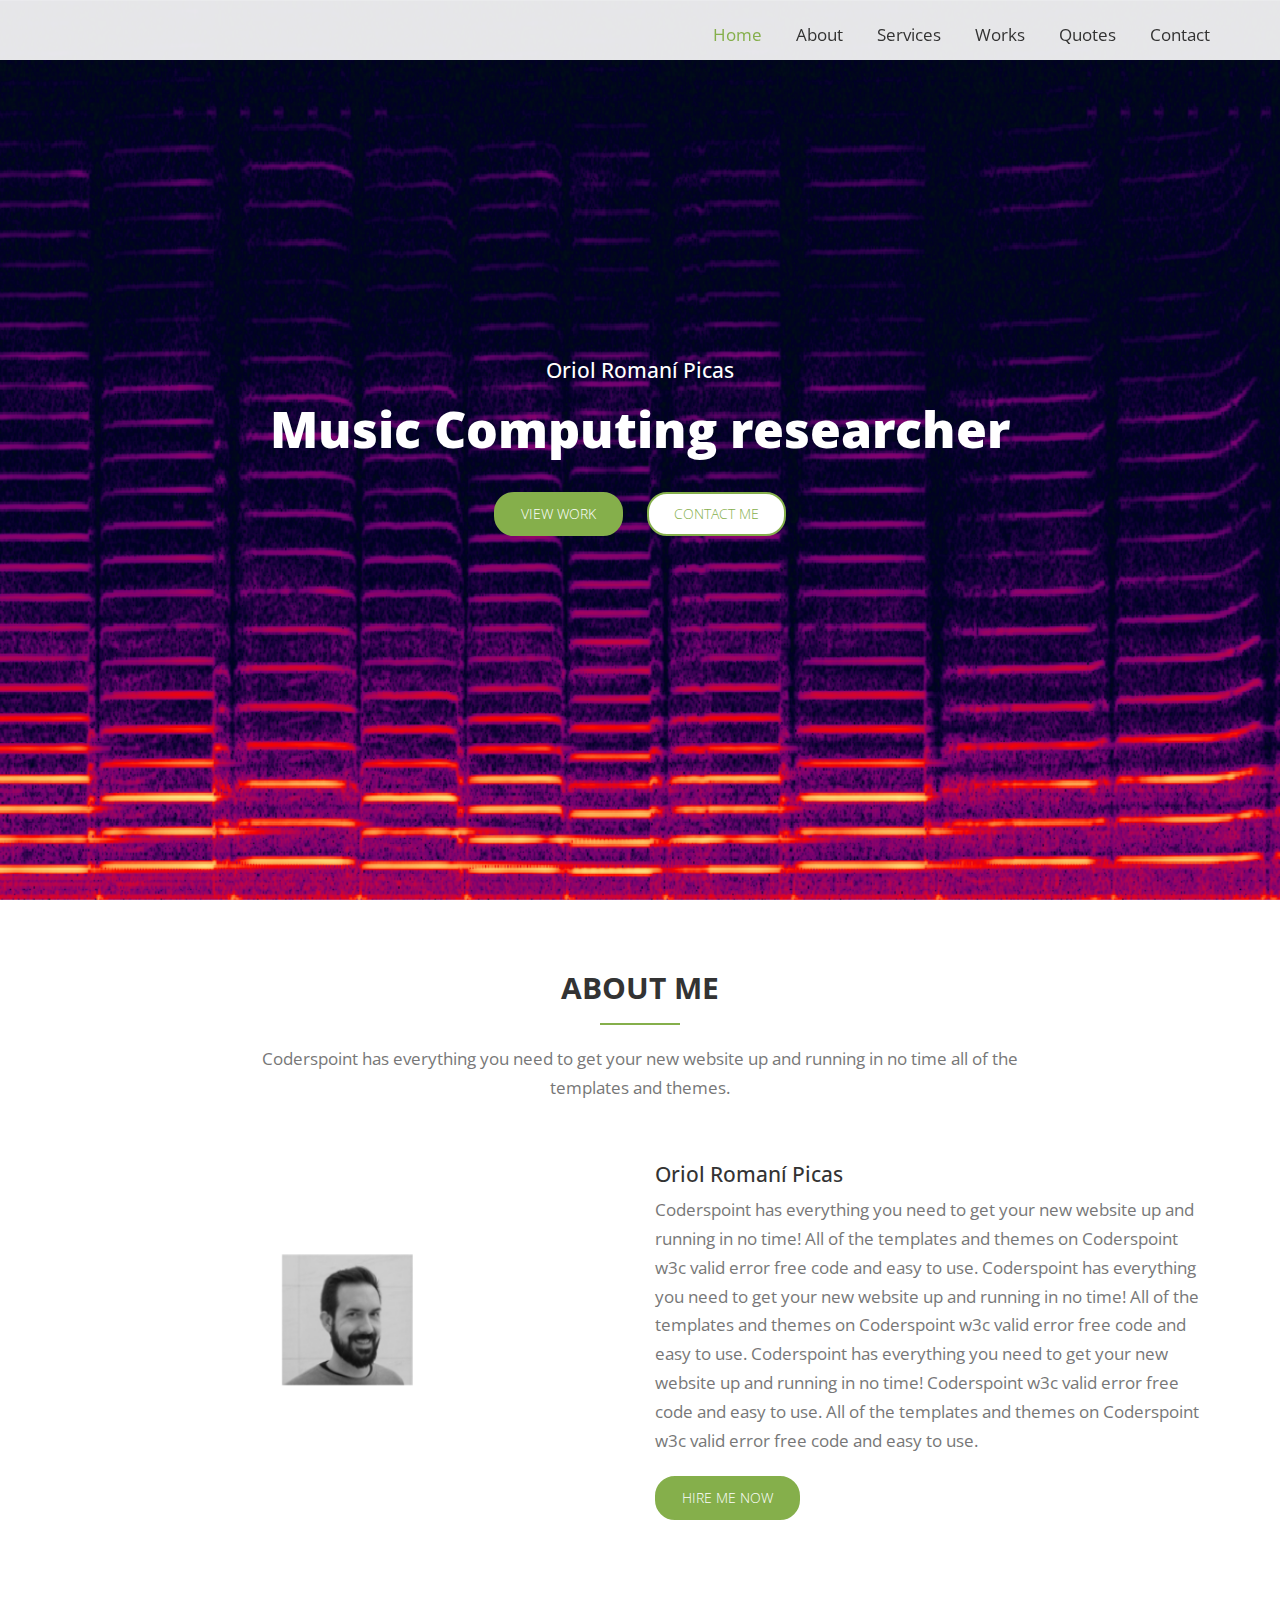
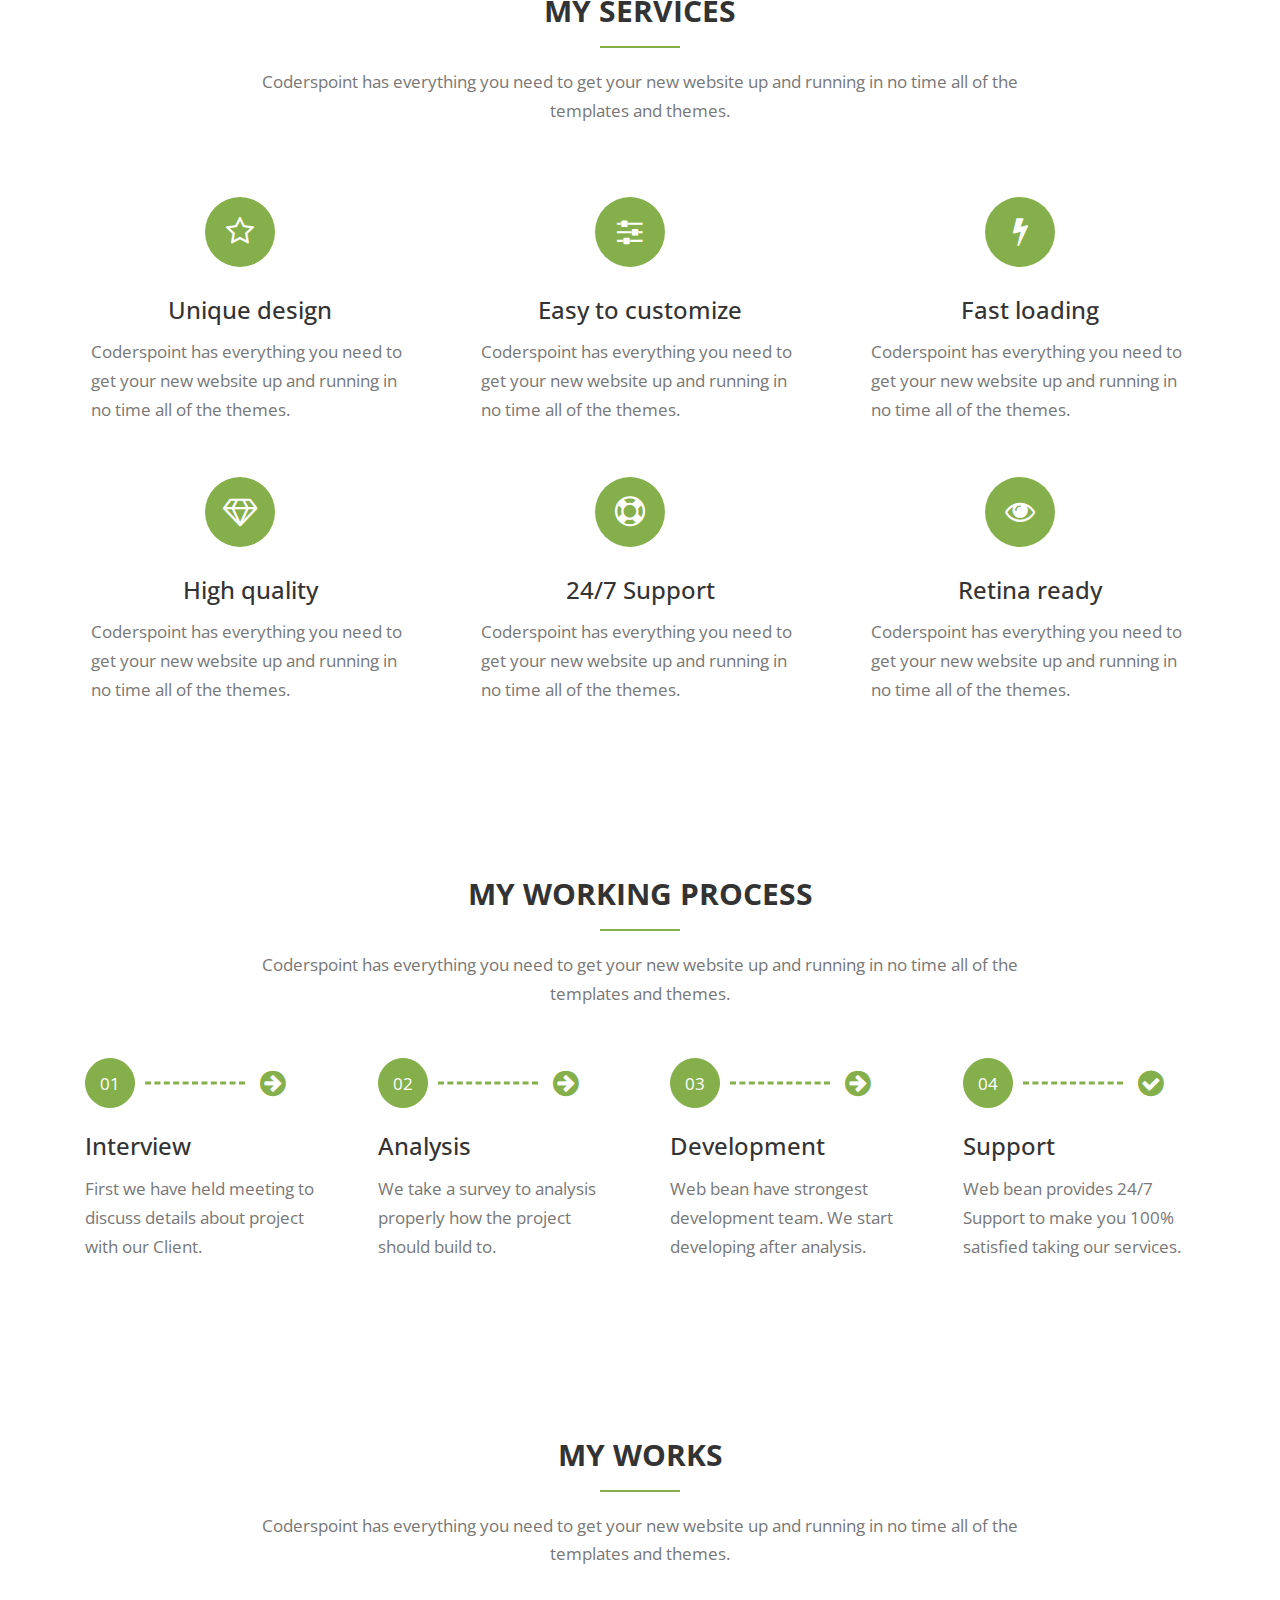
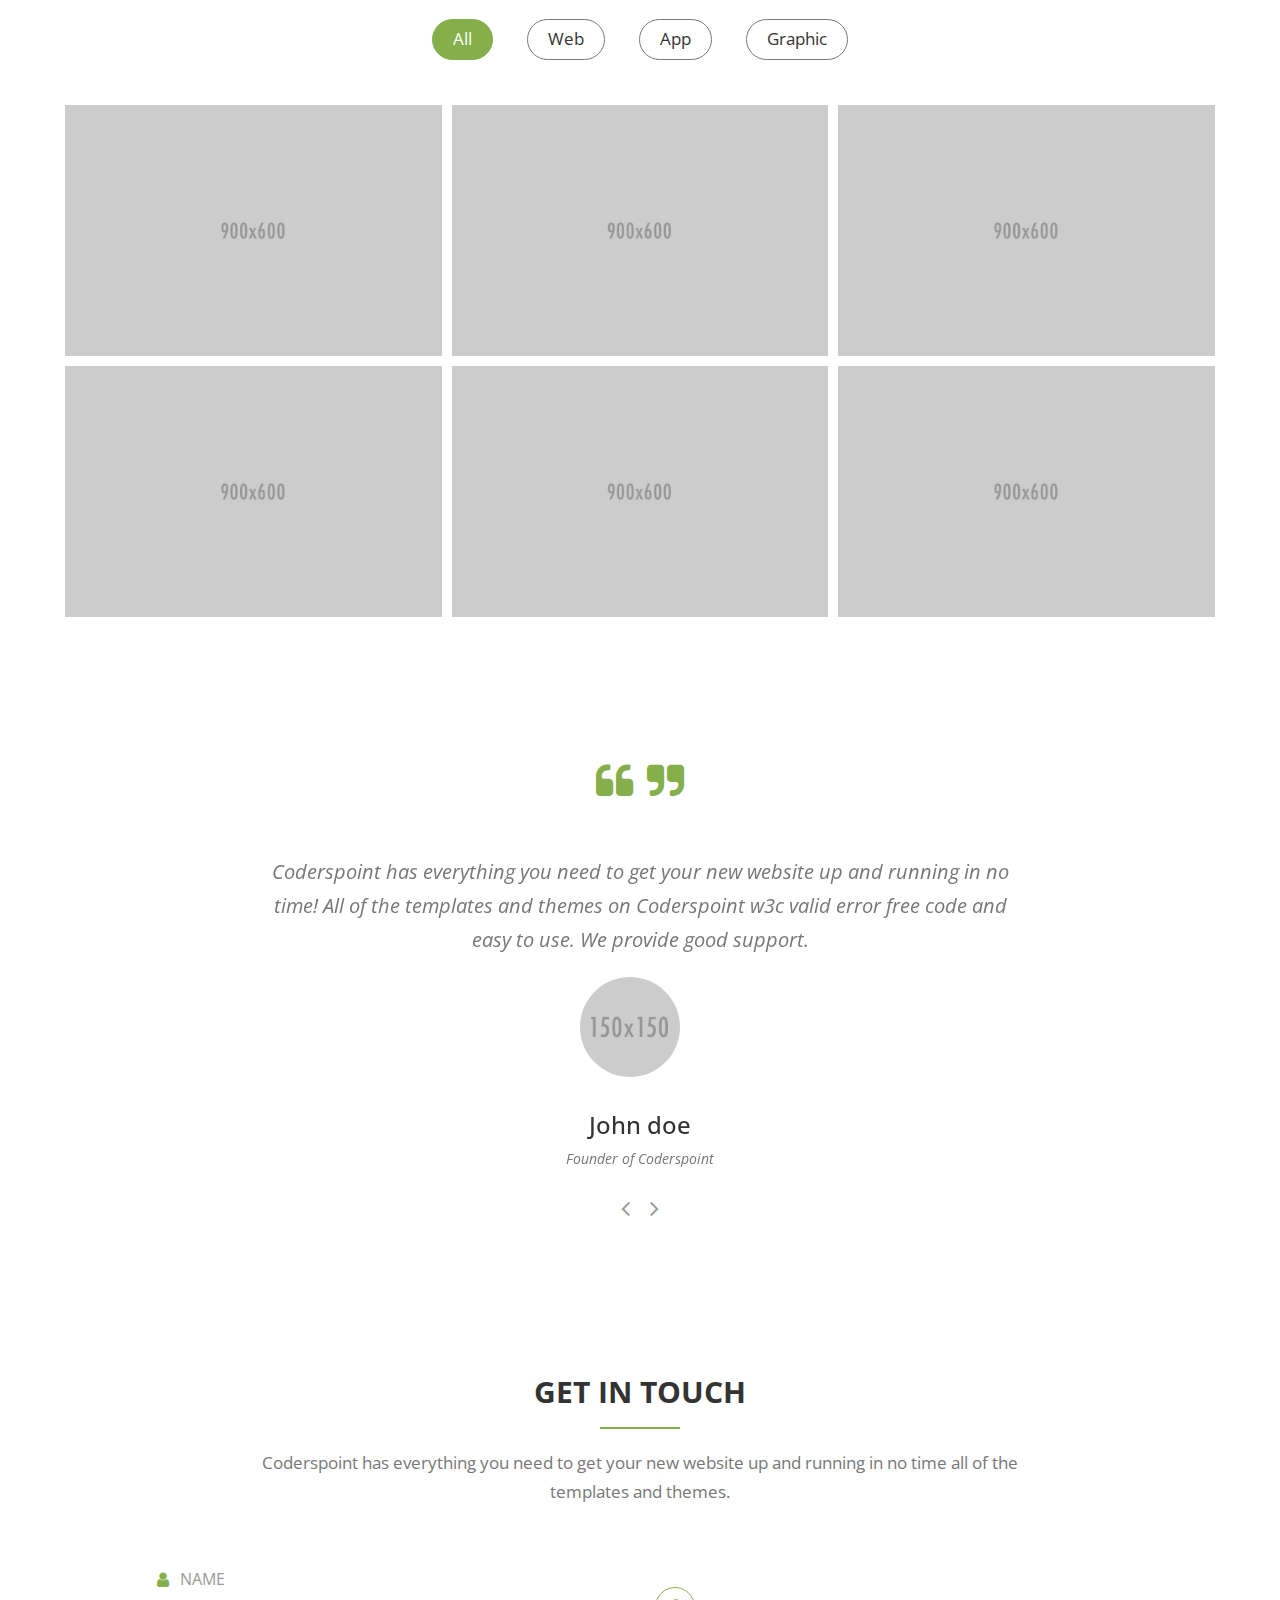
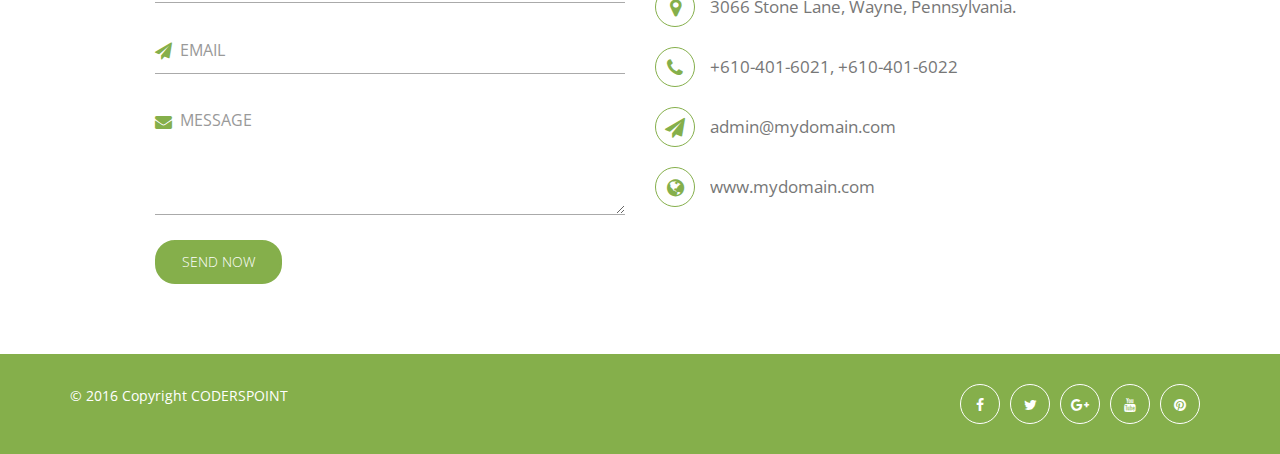
==== themeforest-19407506-hamar-one-page-corporate-html-template/hamar/index.html @ a47f21b0 "Add new theme" ====
<!DOCTYPE html>
<html lang="en">
<head>

    <!-- meta -->
    <meta charset="utf-8">
    <meta http-equiv="X-UA-Compatible" content="IE=edge">
    <meta name="viewport" content="width=device-width, initial-scale=1">

    <!-- Site title -->
    <title>Oriol Romaní </title>

    <!-- Fonts -->
    <link href="https://fonts.googleapis.com/css?family=Open+Sans:300,400,600,700,900" rel="stylesheet">

    <!-- Bootstrap css -->
    <link href="assets/css/bootstrap.min.css" rel="stylesheet">

    <!--Font Awesome css -->
    <link href="assets/css/font-awesome.min.css" rel="stylesheet">

    <!-- Normalizer css -->
    <link href="assets/css/normalize.css" rel="stylesheet">

    <!-- Owl Carousel css -->
    <link href="assets/css/owl.carousel.min.css" rel="stylesheet">
    <link href="assets/css/owl.theme.min.css" rel="stylesheet">

    <!-- Magnific popup css -->
    <link href="assets/css/magnific-popup.css" rel="stylesheet">

    <!-- Site css -->
    <link href="assets/css/style.css" rel="stylesheet">

    <!-- Responsive css -->
    <link href="assets/css/responsive.css" rel="stylesheet">

    <!-- HTML5 shim and Respond.js for IE8 support of HTML5 elements and media queries -->
    <!-- WARNING: Respond.js doesn't work if you view the page via file:// -->
    <!--[if lt IE 9]>
      <script src="https://oss.maxcdn.com/html5shiv/3.7.2/html5shiv.min.js"></script>
      <script src="https://oss.maxcdn.com/respond/1.4.2/respond.min.js"></script>
    <![endif]-->

</head>

<body>

    <!-- Preloader starts-->
    <div id="preloader"></div>
    <!-- Preloader ends -->





    <!-- Navigation area starts -->
    <div class="menu-area navbar-fixed-top">
        <div class="container">
            <div class="row">

                <!-- Navigation starts -->
                <div class="col-md-12">
                    <div class="mainmenu">
                        <div class="navbar navbar-nobg">
                            <div class="navbar-header">
                                <a class="navbar-brand" href="index.html"></a>
                                <button type="button" class="navbar-toggle" data-toggle="collapse" data-target=".navbar-collapse">
                                    <span class="sr-only">Toggle navigation</span>
                                    <span class="icon-bar"></span>
                                    <span class="icon-bar"></span>
                                    <span class="icon-bar"></span>
                                </button>
                            </div>

                            <div class="navbar-collapse collapse">
                                <nav>
                                    <ul class="nav navbar-nav navbar-right">
                                        <li class="active"><a class="smooth_scroll" href="#home">Home</a></li>
                                        <li><a class="smooth_scroll" href="#about">About</a></li>
                                        <li><a class="smooth_scroll" href="#service">Services</a></li>
                                        <li><a class="smooth_scroll" href="#work">Works</a></li>
                                        <li><a class="smooth_scroll" href="#testimonial">Quotes</a></li>
                                        <li><a class="smooth_scroll" href="#contact">Contact</a></li>
                                    </ul>
                                </nav>
                            </div>
                        </div>
                    </div>
                </div>
                <!-- Navigation ends -->

            </div>
        </div>
    </div>
    <!-- Navigation area ends -->


    <!-- Header area starts -->
    <header id="home" class="header-area">
        <div class="table">
            <div class="table-cell">
                    <!-- Caption starts -->
                    <div class="col-md-8 col-md-offset-2 caption">
                        <h4>Oriol Romaní Picas</h4>
                        <h1>Music Computing researcher </h1>
                        <a class="btn dark smooth_scroll" href="#work">View work</a>
                        <a class="btn smooth_scroll" href="#contact">Contact Me</a>
                    </div>
                    <!-- Caption ends -->

            </div><!-- .table-cell -->
        </div><!-- .table -->
    </header>
    <!-- Header area ends -->


    <!-- About area starts -->
    <section id="about" class="about-area section">
        <div class="container">

            <div class="row">
                <div class="col-md-12 text-center">
                    <div class="section-title">
                        <h2>ABOUT ME</h2>
                        <p>Coderspoint has everything you need to get your new website up and running in no time all of the templates and themes.</p>
                    </div>
                </div>
            </div>

            <div class="row">

                <!-- About Image -->
                <div class="col-md-6">
                    <div class="me-image">
                        <img src="assets/img/about/avatar.png" alt="">
                    </div>
                </div>

                <!-- About Text -->
                <div class="col-md-6">
                    <div class="about-text">
                        <h4>Oriol Romaní Picas</h4>
                        <p>Coderspoint has everything you need to get your new website up and running in no time! All of the templates and themes on Coderspoint w3c valid error free code and easy to use. Coderspoint has everything you need to get your new website up and running in no time! All of the templates and themes on Coderspoint w3c valid error free code and easy to use. Coderspoint has everything you need to get your new website up and running in no time! Coderspoint w3c valid error free code and easy to use. All of the templates and themes on Coderspoint w3c valid error free code and easy to use.</p>

                        <a class="btn dark smooth_scroll" href="#contact">Hire Me Now</a>

                    </div>
                </div>
            </div>

        </div>
    </section>
    <!-- About area ends -->


    <!-- Service area starts -->
    <section id="service" class="service-area section">
        <div class="container">
            <div class="row">
                <div class="col-md-12 text-center">
                    <div class="section-title">
                        <h2>MY SERVICES</h2>
                        <p>Coderspoint has everything you need to get your new website up and running in no time all of the templates and themes.</p>
                    </div>
                </div>
            </div>

            <div class="row">

                <!-- Service Item -->
                <div class="col-md-4 col-sm-6">
                    <div class="single-service">
                        <i class="fa fa-star-o"></i>
                        <h3>Unique design</h3>
                        <p>Coderspoint has everything you need to get your new website up and running in no time all of the themes.</p>
                    </div>
                </div>
                <!-- /Service Item -->

                <!-- Service Item -->
                <div class="col-md-4 col-sm-6">
                    <div class="single-service">
                        <i class="fa fa-sliders"></i>
                        <h3>Easy to customize</h3>
                        <p>Coderspoint has everything you need to get your new website up and running in no time all of the themes.</p>
                    </div>
                </div>
                <!-- /Service Item -->

                <!-- Service Item -->
                <div class="col-md-4 col-sm-6">
                    <div class="single-service">
                        <i class="fa fa-bolt"></i>
                        <h3>Fast loading</h3>
                        <p>Coderspoint has everything you need to get your new website up and running in no time all of the themes.</p>
                    </div>
                </div>
                <!-- /Service Item -->

                <!-- Service Item -->
                <div class="col-md-4 col-sm-6">
                    <div class="single-service">
                        <i class="fa fa-diamond"></i>
                        <h3>High quality</h3>
                        <p>Coderspoint has everything you need to get your new website up and running in no time all of the themes.</p>
                    </div>
                </div>
                <!-- /Service Item -->

                <!-- Service Item -->
                <div class="col-md-4 col-sm-6">
                    <div class="single-service">
                        <i class="fa fa-support"></i>
                        <h3>24/7 Support</h3>
                        <p>Coderspoint has everything you need to get your new website up and running in no time all of the themes.</p>
                    </div>
                </div>
                <!-- /Service Item -->

                <!-- Service Item -->
                <div class="col-md-4 col-sm-6">
                    <div class="single-service">
                        <i class="fa fa-eye"></i>
                        <h3>Retina ready</h3>
                        <p>Coderspoint has everything you need to get your new website up and running in no time all of the themes.</p>
                    </div>
                </div>
                <!-- /Service Item -->

            </div>

        </div>
    </section>
    <!-- Service area ends -->


    <!-- Process area starts -->
    <div id="process" class="process-area img-bg section">
        <div class="container">
            <div class="row">
                <div class="col-md-12 text-center">
                    <div class="section-title">
                        <h2>My Working Process</h2>
                        <p>Coderspoint has everything you need to get your new website up and running in no time all of the templates and themes.</p>
                    </div>
                </div>
            </div>

            <div class="row">
                
                <div class="col-md-3 col-sm-6 process-box">
                    <div class="number">01</div>
                    <h3>Interview</h3>
                    <p>First we have held meeting to discuss details about project with our Client.</p>
                </div>
                
                <div class="col-md-3 col-sm-6 process-box">
                    <div class="number">02</div>
                    <h3>Analysis</h3>
                    <p>We take a survey to analysis properly how the project should build to.</p>
                </div>
                
                <div class="col-md-3 col-sm-6 process-box">
                    <div class="number">03</div>
                    <h3>Development</h3>
                    <p>Web bean have strongest development team. We start developing after analysis.</p>
                </div>
                
                <div class="col-md-3 col-sm-6 process-box last">
                    <div class="number">04</div>
                    <h3>Support</h3>
                    <p>Web bean provides 24/7 Support to make you 100% satisfied taking our services.</p>
                </div>

            </div>

        </div>
    </div>
    <!-- Process area ends -->


    <!-- Work area starts -->
    <section id="work" class="works section">
        <div class="container">

            <div class="row">
                <div class="col-md-12 text-center">
                    <div class="section-title">
                        <h2>MY WORKS</h2>
                        <p>Coderspoint has everything you need to get your new website up and running in no time all of the templates and themes.</p>
                    </div>
                </div>
            </div>

            <div class="row">

                <!-- Works filter -->
                <ul class="work filters">
                    <li class="filter" data-filter="all">All</li>
                    <li class="filter" data-filter=".web">Web</li>
                    <li class="filter" data-filter=".app">App</li>
                    <li class="filter" data-filter=".graphic">Graphic</li>
                </ul>
                <!-- / Works filter -->
            </div>

            <div class="portfolio">
                <div class="row work-items">

                    <!-- work item -->
                    <div class="col-md-4 col-sm-6 mix web">
                        <div class="item">
                            <a href="assets/img/works/1.png" class="work-popup">
                                <img src="assets/img/works/1.png" alt="">
                                <div class="overlay">
                                    <i class="fa fa-arrows-alt" aria-hidden="true"></i>
                                </div>
                            </a>
                        </div>
                    </div>

                    <!-- work item -->
                    <div class="col-md-4 col-sm-6 mix web graphic">
                        <div class="item">
                            <a href="assets/img/works/2.png" class="work-popup">
                                <img src="assets/img/works/2.png" alt="">
                                <div class="overlay">
                                    <i class="fa fa-arrows-alt" aria-hidden="true"></i>
                                </div>
                            </a>
                        </div>
                    </div>

                    <!-- work item -->
                    <div class="col-md-4 col-sm-6 mix typography web">
                        <div class="item">
                            <a href="assets/img/works/3.png" class="work-popup">
                                <img src="assets/img/works/3.png" alt="">
                                <div class="overlay">
                                    <i class="fa fa-arrows-alt" aria-hidden="true"></i>
                                </div>
                            </a>
                        </div>
                    </div>

                    <!-- work item -->
                    <div class="col-md-4 col-sm-6 mix web">
                        <div class="item">
                            <a href="assets/img/works/4.png" class="work-popup">
                                <img src="assets/img/works/4.png" alt="">
                                <div class="overlay">
                                    <i class="fa fa-arrows-alt" aria-hidden="true"></i>
                                </div>
                            </a>
                        </div>
                    </div>

                    <!-- work item -->
                    <div class="col-md-4 col-sm-6 mix app graphic">
                        <div class="item">
                            <a href="assets/img/works/5.png" class="work-popup">
                                <img src="assets/img/works/5.png" alt="">
                                <div class="overlay">
                                    <i class="fa fa-arrows-alt" aria-hidden="true"></i>
                                </div>
                            </a>
                        </div>
                    </div>

                    <!-- work item -->
                    <div class="col-md-4 col-sm-6 mix app">
                        <div class="item">
                            <a href="assets/img/works/6.png" class="work-popup">
                                <img src="assets/img/works/6.png" alt="">
                                <div class="overlay">
                                    <i class="fa fa-arrows-alt" aria-hidden="true"></i>
                                </div>
                            </a>
                        </div>
                    </div>
                    
                </div>
            </div>

        </div>
    </section>
    <!-- Work area ends -->


    <!-- Testimonial area starts -->
    <section id="testimonial" class="testimonial-area img-bg section">
        <div class="container">

            <div class="row">
                <div class="col-md-12 text-center">
                    <div class="section-title">
                        <i class="fa fa-quote-left"></i> 
                        <i class="fa fa-quote-right"></i>
                    </div>
                </div>
            </div>

            <div class="row">
                <div class="testimonial-list">

                    <!-- Testimonial item -->
                    <div class="single-testimonial text-center">
                        <p class="text-left">Coderspoint has everything you need to get your new website up and running in no time! All of the templates and themes on Coderspoint w3c valid error free code and easy to use. We provide good support.</p>
                        <img src="assets/img/testimonial/1.jpg" alt="">
                        <div class="clearfix"></div>
                        <h3>John doe</h3>
                        <p class="desg">Founder of Coderspoint</p>
                    </div>
                    
                    <!-- Testimonial item -->
                    <div class="single-testimonial text-center">
                        <p class="text-left">Coderspoint has everything you need to get your new website up and running in no time! All of the templates and themes on Coderspoint w3c valid error free code and easy to use.</p>
                        <img src="assets/img/testimonial/1.jpg" alt="">
                        <div class="clearfix"></div>
                        <h3>John doe</h3>
                        <p class="desg">Founder of Coderspoint</p>
                    </div>
                    
                    <!-- Testimonial item -->
                    <div class="single-testimonial text-center">
                        <p class="text-left">Coderspoint has everything you need to get your new website up and running in no time! All of the templates and themes on Coderspoint w3c valid error free code and easy to use. We provide good support.</p>
                        <img src="assets/img/testimonial/1.jpg" alt="">
                        <div class="clearfix"></div>
                        <h3>John doe</h3>
                        <p class="desg">Founder of Coderspoint</p>
                    </div>

                </div>
            </div>

        </div>
    </section>
    <!-- Testimonial area ends -->


    <!-- Contact area starts -->
    <section id="contact" class="contact-area section">
        <div class="container">

            <div class="row">
                <div class="col-md-12 text-center">
                    <div class="section-title">
                        <h2>GET IN TOUCH</h2>
                        <p>Coderspoint has everything you need to get your new website up and running in no time all of the templates and themes.</p>
                    </div>
                </div>
            </div>

            <div class="row contact-row">
                <div class="col-md-6">

                    <!-- Contact form starts -->
                    <div class="contact-form">

                        <!-- Submition status -->
                        <div id="form-messages"></div>

                        <form id="ajax-contact" action="assets/mailer.php" method="post">

                            <div class="form-group in_name">
                                <input type="text" name="name" class="form-control" id="name" placeholder="NAME" required="required">
                            </div>
                            <div class="form-group in_email">
                                <input type="email" name="email" class="form-control" id="email" placeholder="EMAIL" required="required">
                            </div>
                            <div class="form-group in_message"> 
                                <textarea rows="5" name="message" class="form-control" id="message" placeholder="MESSAGE" required="required"></textarea>
                            </div>

                            <div class="actions">
                                <input type="submit" value="Send Now" name="submit" id="submitButton" class="btn dark" title="Submit Your Message!">
                            </div>
                        </form>
                    </div>
                    <!-- Contact form ends-->
                </div>

                <div class="col-md-6">
                    <ul class="contact-info">
                        <li>
                            <i class="fa fa-map-marker"></i>
                            <p>3066 Stone Lane, Wayne, Pennsylvania.</p>
                        </li>
                        <li>
                            <i class="fa fa-phone"></i>
                            <p>+610-401-6021, +610-401-6022</p>
                        </li>
                        <li>
                            <i class="fa fa-send"></i>
                            <p>admin@mydomain.com</p>
                        </li>
                        <li>
                            <i class="fa fa-globe"></i>
                            <p>www.mydomain.com</p>
                        </li>
                    </ul>
                </div>
            </div>

        </div>
    </section>
    <!-- Contact area ends -->


    <!-- Footer area starts -->
    <footer class="footer-area">
        <div class="container">
            <div class="row">
                <div class="col-md-6 col-sm-6">
                    <p>&copy; 2016 Copyright CODERSPOINT</p>
                </div>
                <div class="col-md-6 col-sm-6">
                    <ul class="social-links">
                        <li><a href=""><i class="fa fa-facebook"></i></a></li>
                        <li><a href=""><i class="fa fa-twitter"></i></a></li>
                        <li><a href=""><i class="fa fa-google-plus"></i></a></li>
                        <li><a href=""><i class="fa fa-youtube"></i></a></li>
                        <li><a href=""><i class="fa fa-pinterest"></i></a></li>
                    </ul>
                </div>                
            </div>
        </div>
    </footer>
    <!-- Footer area ends -->


    <!-- Latest jQuery -->
    <script src="assets/js/jquery.min.js"></script>

    <!-- Bootstrap js-->
    <script src="assets/js/bootstrap.min.js"></script>

    <!-- Owl Carousel js -->
    <script src="assets/js/owl.carousel.min.js"></script>

    <!-- Mixitup js -->
    <script src="assets/js/jquery.mixitup.js"></script>

    <!-- Magnific popup js -->
    <script src="assets/js/jquery.magnific-popup.min.js"></script>

    <!-- Main js-->
    <script src="assets/js/main_script.js"></script>
</body>

</html>
---- themeforest-19407506-hamar-one-page-corporate-html-template/hamar/assets/css/style.css ----
/* ----------------------------------------------------------------------------------------
* Author        : Aman
* Template Name : Hamar | Personal Portfolio Template
* File          : Hamar main css files
* Version       : 1.0
* ---------------------------------------------------------------------------------------- */




    
/* INDEX
----------------------------------------------------------------------------------------

01. General css

02. Navigation area css

03. Header area css

04. About area css

05. Service area css

06. Portfolio/work area css

07. Testimonial area css

08. Contact area css

09. Footer area css

-------------------------------------------------------------------------------------- */




/* ----------------------------------------------------------------------------------------
*                                       01. General css
* -------------------------------------------------------------------------------------- */

html,
body {
    height: 100%
}

body {
    color: #777;
    width: 100%;
    height: 100%;
    font-size: 17px;
    line-height: 1.7;
    font-weight: 400;
    font-family: 'Open Sans', sans-serif;
}

h1,
h2,
h3,
h4,
h5,
h6 {
    font-family: 'Open Sans', sans-serif;
    color: #333;
}

h3 {
    margin-bottom: 15px;
}

h4 {
    font-size: 21px;
}

p {
}

i.fa {
    color: #85af4b;
}

a {
    text-decoration: none;
    transition: all 0.3s;
    -webkit-transition: all 0.3s;
}

a:hover {
    color: #fff;
    text-decoration: none;
}

a:focus {
    outline: none;
    text-decoration: none;
}

ul,
li {
    margin: 0;
    padding: 0;
}

fieldset {
    border: 0 none;
    margin: 0 auto;
    padding: 0;
}

.btn.active.focus,
.btn.active:focus,
.btn.focus,
.btn.focus:active,
.btn:active:focus,
.btn:focus {
    outline: none;
}

.btn, input[type='submit'] {
    display: inline-block;
    background: transparent;
    padding: 10px 25px;
    border: 2px solid #85af4b;
    color: #85af4b;
    background-color: #fff;
    text-transform: uppercase;
    font-weight: 300;
    border-radius: 20px;
    transition: 0.3s;
    -moz-transition: 0.3s;
    -webkit-transition: 0.3s;
    font-family: 'Open Sans', sans-serif;

}

.btn:hover, input[type='submit']:hover {
    background-color: #85af4b;
    color: #fff;
}

.btn.dark {
    background-color: #85af4b;
    color: #fff;
}

.btn.dark:hover {
    color: #85af4b;
    background-color: #fff;
}

.section {
    padding: 70px 0px;
}

.paper-shadow-bottom {
    box-shadow: 0px 1px 0px 0px rgba(0,0,0,0.25),
                0px 3px 0px 0px #fff,
                0px 4px 0px 0px rgba(0,0,0,0.15),
                0px 6px 0px 0px #fff,
                0px 7px 0px 0px rgba(0,0,0,0.10),
                0px 9px 0px 0px #fff,
                0px 10px 0px 0px rgba(0,0,0,0.05);
}

.section-title {
    margin: auto;
    max-width: 800px;
    margin-bottom: 50px;
}

.section-title h2 {
    font-size: 30px;
    font-weight: 700;
    margin-bottom: 20px;
    line-height: 35px;
    position: relative;
    margin-top: 0;
    padding-bottom: 20px;
    text-transform: uppercase;
}

.section-title h2:before {
    content: '';
    position: absolute;
    width: 80px;
    height: 2px;
    margin-left: -40px;
    left: 50%;
    bottom: 0px;
    background-color: #85af4b;
}

.section-title p {
    margin-top: 20px;
}

h3.subtitle {
    margin-bottom: 30px;
}


/* preloader css */

#preloader {
    position: fixed;
    left: 0;
    top: 0;
    z-index: 99999;
    width: 100%;
    height: 100%;
    overflow: visible;
    background-image: url(../img/preloader.gif);
    background-position: center center;
    background-repeat: no-repeat;
    background-color: #fff;
}

.table {
    display: table;
    width: 100%;
    height: 100%;
}
.table-cell {
    display: table-cell;
    text-align: center;
    vertical-align: middle;
}

.color-bg {
    background: #85af4b;
    /*color: #fff;*/
}

.color-bg .section-title h2, 
.color-bg .section-title p,
.img-bg .section-title p {
    /*color: #fff;*/
}

.color-bg .section-title h2:before {
    background-color: #fff;
}

img {
    width: 100%;
}




/* ----------------------------------------------------------------------------------------
*                               02. Navigation area css
* --------------------------------------------------------------------------------------- */
.menu-area  {    
    background: rgba(255, 255, 255, 0.9); 
}
.sticky-menu {
    box-shadow: 1px 0 1px 0 #aaa;
    transition: all 0.3s ease-out;
    -webkit-transition: all 0.3s ease-out;
}

.mainmenu {   
    margin-top: 10px;    
    transition: all 0.3s ease-out;
    -webkit-transition: all 0.3s ease-out;
}

.sticky-menu .mainmenu {    
    margin-top: 0px;
}

.navbar {
    margin-bottom: 0;
    border: 0px;
}

.navbar-brand {
    display: block;
    color: #333;
    text-transform: uppercase;
    font-weight: 900;
}
.navbar-brand:hover {
    color: #333;
}
.navbar-nav  li {
    float: none;
    display: inline-block;
}

.navbar-nav li a {
    color: #333;
    font-weight: 400;
}

.nav > li > a:hover,
.nav > li > a:active,
.nav > li > a:focus {
    background: none;
    color: #111;
}

.mainmenu .navbar-nav li.active a {
    color: #85af4b;
}





/* ----------------------------------------------------------------------------------------
*                               03. Header area css
* -------------------------------------------------------------------------------------- */

.header-area {
    height: 100%;
    min-height: 300px;
    /*max-height: 650px;*/
    position: relative;
    background-image: url(../img/bg/spectrogram.png);
    background-size: cover;
    background-position: center center;
    background-attachment: fixed;
}

.header-area:before {
    top: 0px;
    left: 0px;
    width: 100%;
    height: 100%;
    content: "";
    position: absolute;
    /*background: rgba(255, 255, 255, 0.5);*/
}

.caption {
    position: relative;
    text-align: center;
    padding-left: 15px;
    padding-right: 15px;
    color: #fff;
}

.caption h4 {
    margin-bottom: 20px;
    color: inherit;
}

.caption h1 {
    font-size: 50px;
    margin: 0;
    margin-bottom: 20px;
    font-weight: 900;
    color: inherit;
}

.caption .btn {
    margin: 15px 10px;
}





/* ----------------------------------------------------------------------------------------
*                               04. About area css
* ---------------------------------------------------------------------------------------*/


.about-area {
    background: #fff;
    padding-bottom: 0px;
}

.about-text h2 {
    margin-bottom: 0px;
    text-transform: uppercase;
    font-weight: 600;
    margin-top: 0;
}

.about-text .btn {
    margin-top: 10px;
}


.contact-info {
    margin: 0;
    margin-top: 30px;
    padding: 0;
    list-style: none;
}
.contact-info li  {
    width: 100%;
    clear: both;
    overflow: hidden;
}
.contact-info li i.fa {
    width: 40px;
    height: 40px;
    line-height: 40px;
    font-size: 20px;    
    border-radius: 50px;
    margin-right: 15px;
    display: inline-block;
    text-align: center;
    color: #85af4b;
    border: 1px solid #85af4b;
    float: left;
    margin-bottom: 20px;
    overflow: hidden;
}
.contact-info li p {
    line-height: 40px;
    margin-bottom: 0;
    overflow: hidden;
}



/* ----------------------------------------------------------------------------------------
*                                   05. Service area css
* --------------------------------------------------------------------------------------- */

.service-area {
}

.single-service {
    padding: 20px;
    transition: 0.2s ease-out;
    text-align: center;
    border: 1px solid transparent;
    transition: all 0.3s ease-out;
    -webkit-transition: all 0.3s ease-out;
}

.single-service i.fa {
    margin-right: 20px;
    margin-bottom: 10px;
    text-align: center;
    width: 70px;
    height: 70px;
    display: inline-block;
    line-height: 68px;
    font-size: 30px;
    border-radius: 50px;    
    background-color: #85af4b;
    color: #fff;
    clear: both;
}

.single-service:hover {
    border: 1px solid #85af4b;
}

.single-service:hover i.fa {
    background-color: #fff;
    color: #85af4b;
    border: 1px solid #85af4b;
}

.single-service h3{
    display: block;
}

.single-service p {
    margin-top: 10px;
    text-align: left;
}




/* ----------------------------------------------------------------------------------------
*                               04. Process area css
* ---------------------------------------------------------------------------------------*/
.process-area {
    background-image: url(../img/bg/work-bg.jpg);  
    background-size: cover;
    background-position: center center;
    background-attachment: fixed;
    position: relative;
}

.process-area:before {
    top: 0px;
    left: 0px;
    width: 100%;
    height: 100%;
    content: "";
    position: absolute;
    background: rgba(255, 255, 255, 0.8);
}

.process-box {
    position: relative;
    margin-bottom: 25px;
}

@media (min-width: 1200px) {
    .process-box {
        padding: 0 30px;
    }
}

.number {
    border: 1px solid #85af4b;
    color: #fff;
    background: #85af4b;
    width: 50px;
    height: 50px;
    line-height: 50px;
    text-align: center;
    border-radius: 50px;
    position: relative;
    margin-bottom: 25px;
}

.process-box:before {
    position: absolute;
    content: '';
    top: 25px;
    left: 90px;
    width: 100px;
    text-align: right;
    line-height: 3px;
    height: 3px;
    color: #85af4b;
    border-bottom: 3px dashed #85af4b;
    transform: translate( 0, -50%);
    -ms-transform: translate( 0, -50%);
    -webkit-transform: translate( 0, -50%);
}

.process-box:after {
    position: absolute;
    content: '\f0a9';
    font-family: fontAwesome;
    font-size: 30px;
    top: 25px;
    left: 50%;
    width: 170px;
    text-align: right;
    line-height: 3px;
    height: 3px;
    color: #85af4b;
    transform: translate( -50%, -50%);
    -ms-transform: translate( -50%, -50%);
    -webkit-transform: translate( -50%, -50%);
}

.process-box.last:after {
    content: '\f058';
}

.process-box p{}


/* ----------------------------------------------------------------------------------------
*                               06. Portfolio/work area css
* --------------------------------------------------------------------------------------- */
.portfolio .mix {
    display: none;
}

.filters {
    margin: 0;
    padding: 0;
    list-style: none;
    text-align: center;
}

.filters li {
    display: inline-block;
    margin: 0px 15px;
    margin-bottom: 20px;
    padding: 5px 20px;
    border: 1px solid #777;
    border-radius: 30px;
    cursor: pointer;
    font-weight: 400;
    color: #333;
}

.filters li.active {
    color: #fff;
    background-color: #85af4b;
    border: 1px solid #85af4b;
}

.work-items {
    margin-top: 20px;
    margin-right: -10px;
    margin-left: -10px;
}

.work-items .item {
    position: relative;
    overflow: hidden;
    margin: 5px -10px;
}

.work-items .item img {
    width: 100%;
    width: 100%;
    transition: 0.8s ease-out;
}

.work-items .overlay{
    background-color: #fff;
    position: absolute;
    top: 50%;
    left: 50%;
    width: 0;
    height: 0;
    text-align: center;
    opacity: 0;
    transition: 0.3s cubic-bezier(0.4, 0, 1, 1);
    -ms-transition: 0.3s cubic-bezier(0.4, 0, 1, 1);
    -moz-transition: 0.3s cubic-bezier(0.4, 0, 1, 1);
    -webkit-transition: 0.3s cubic-bezier(0.4, 0, 1, 1);
}

.work-items .item:hover {    
    transform: rotate(0deg);
    -ms-transform: rotate(0deg);
    -moz-transform: rotate(0deg);
    -webkit-transform: rotate(0deg);
    z-index: 100;
}
.work-items .item:hover .overlay {
    opacity: 0.5;
    width: 100%;
    height: 100%;
    top: 0;
    left: 0;
}

.work-items .item:hover img {
    transform: scale(1.2);
    -ms-transform: scale(1.2);
    -moz-transform: scale(1.2);
    -webkit-transform: scale(1.2);
}


.work-items .overlay i.fa {
    font-size: 25px;
    color: #85af4b;
    position: absolute;
    top: 50%;
    left: 50%;
    transform: translate(-50%, -50%);
}






/* ----------------------------------------------------------------------------------------
*                                07. Testimonial area css
* --------------------------------------------------------------------------------------- */
.testimonial-area.img-bg {

    background-image: url(../img/bg/test-bg.jpg);  
    background-size: cover;
    background-position: center center;
    background-attachment: fixed;
    position: relative;
}

.testimonial-area:before {
    top: 0px;
    left: 0px;
    width: 100%;
    height: 100%;
    content: "";
    position: absolute;
    background: rgba(255, 255, 255, 0.8);
}

@media (min-width: 992px) {
    .single-testimonial {
        margin: 0 200px;
    }
}

.section-title i.fa {
    font-size: 40px;
    margin-bottom: 25px;
    display: inline-block;
    margin: 0 5px;
}

.single-testimonial img {
    margin-top: 10px;
    margin-right: 20px;
    border-radius: 500px;
    max-width: 100px;
}

.single-testimonial p {
    font-size: 20px;
    font-style: italic;
    color: inherit;
    overflow: hidden;
    text-align: center;
}

.single-testimonial h3 {
    margin-bottom: 5px;
    margin-top: 30px;
    position: relative;
    line-height: 35px;
}

.single-testimonial .desg {
    font-size: 14px;
    font-style: italic;
    margin-bottom: 0px;
}

.owl-theme .owl-controls .owl-page span {
    display: block;
    width: 20px;
    height: 5px;
    margin: 0px 7px;
    filter: Alpha(Opacity=50);
    opacity: .5;
    -ms-filter: "progid:DXImageTransform.Microsoft.Alpha(Opacity=50)";
    background: #000;
}

.owl-theme .owl-controls .owl-buttons div {
    font-size: 25px;
    color: #333;
    background: none;
    padding: 0 5px;
}

.img-bg .owl-theme .owl-controls .owl-buttons i.fa,
.color-bg .owl-theme .owl-controls .owl-buttons i.fa {
    color: inherit;
}




/* ----------------------------------------------------------------------------------------
*                                   08. Contact area css
* --------------------------------------------------------------------------------------- */
.contact-row {
    max-width: 1000px;
    margin: auto;
}
.contact-form {
    background-color: #ffffff;
    border-radius: 3px;
}

.form-control:focus {
    border-color: #000;
    outline: 0;
    box-shadow: none;
}

.contact-form .form-group {
    position: relative;
    padding-left: 25px;
    border-bottom: 1px solid #aaa;
    margin-bottom: 25px;
}

.form-control {
    display: block;
    border: 0px;
    width: 100%;
    height: 45px;
    padding: 5px 0px;
    font-size: 16px;
    line-height: 1.42857143;
    color: #333;
    background-image: none;
    border-radius: 0px;
    box-shadow: none;
}

.contact-form .form-group:before {
    position: absolute;
    height: 45px;
    font-family: FontAwesome;
    top: 0;
    left: 0;
    width: 15px;
    text-align:center;
    line-height: 45px;
    color: #85af4b;
}

.in_name:before {content: '\f007';}
.in_email:before {content: '\f1d8';}
.in_message:before {content: '\f0e0';}

.contact-form textarea#message {
    padding-top: 10px;
    height: 115px;
}

.success {
    background: #fff none repeat scroll 0 0;
    color: #50B948;
    font-weight: 700;
    padding: 20px;
    text-align: center;
}

.error {
    background: #fff none repeat scroll 0 0;
    color: #85af4b;
    font-weight: 700;
    padding: 20px;
    text-align: center;
}




/* ----------------------------------------------------------------------------------------
*                                   09. Footer area css
* --------------------------------------------------------------------------------------- */
.footer-area {
    background: #85af4b;
    padding: 30px 0px;
    color: #fff;
    font-size: 14px;
}

.footer-area p {
    color: inherit;
}

@media (min-width: 768px) {
    .social-links{
        float: right;
    }
}

.social-links li {
    list-style: none;
    float: left;
    margin-right: 10px;
}

.social-links li a i {
    color: #fff;
    border: 1px solid #fff;
    border-radius: 50px;
    width: 40px;
    height: 40px;
    line-height: 40px;
    text-align: center;
    transition: 0.3s;
    -moz-transition: 0.3s;
    -webkit-transition: 0.3s;
}

.social-links li a:hover i {
    color: #85af4b;
    background-color: #fff;
}

@media (max-width: 767px) {
    .footer-area {
        text-align: center;
    }
    .footer-area .social-links {
        float:none;
        display:table;
        margin: auto;
    }
}
---- themeforest-19407506-hamar-one-page-corporate-html-template/hamar/assets/css/responsive.css ----
/* ----------------------------------------------------------------------------------------
* Author        : Aman
* Template Name : Hamar | Personal Portfolio Template
* Version       : 1.0     
* ---------------------------------------------------------------------------------------- */
  

/* Medium Layout */

@media only screen and (min-width: 992px) and (max-width: 1200px) {
    .process-box:before {
        left: 80px;
        width: 85px;
    }
}


/* Tablet Layout */

@media only screen and (min-width: 768px) and (max-width: 991px) {
    .caption h1 {
        font-size: 35px;
    }
    .navbar-nav li a {
        padding: 15px 10px;
    }

    .portfolio-caption h4 {
        margin-top: 80px;
    }
    .testimonial-item i.fa {
        margin-top: 20px;
    }
    .process-box:before {
    width: 140px;
    }
}


/* Mobile Layout */

@media only screen and (max-width: 767px) {
    body, p {
        line-height: 28px;
        font-size: 15px;
    }
    .section {
        padding: 50px 0px;
    }
    .section-title {
        margin-bottom: 50px;
    }
    .section-title h2 {
        line-height: 30px;
    }
    .caption h1 {
        font-size: 25px;
        line-height: 30px;
        margin-bottom: 10px;
    }
    .caption p {
        line-height: 28px;
        font-size: 15px;
    }
    .caption .btn, .btn, input[type='submit'] {
        margin-bottom: 0px;
        padding: 8px 20px;
    }


    .navbar-toggle .icon-bar {
        background: #fff;
    }
    .navbar-toggle {
        margin-right: 0px;
    }
    .navbar-fixed-bottom .navbar-collapse,
    .navbar-fixed-top .navbar-collapse {
        background: #555;
    }
    .navbar {
        min-height: 0px;
    }
    .mainmenu .navbar-nav {
        margin: 0;
    }
    .mainmenu .navbar-nav li {
        float: none;
        display: block;
    }
    .mainmenu .navbar-nav li a {
        padding: 11px 15px;
    }
    .navbar-fixed-bottom .navbar-collapse,
    .navbar-fixed-top .navbar-collapse {
        max-height: 420px;
    }
    .navbar-toggle {}
    a.about-button {
        margin-top: 0;
    }

    .about-text h2,
    .single-service h2,
    .testimonial-item h2,
    .follow-me h2 {
        font-size: 22px;
    }

    .filters li {
        margin: 0px 10px;
    }


    .testimonial-item i.fa {
        margin-top: 20px;
    }
    .section-title h2 {
        font-size: 23px;
    }

    .process-box:after {
        left: 140px;
    }

}


/* Small Mobile Layout */

@media only screen and (max-width: 480px) {
    .single-testimonial img {
        float: none;
        clear: both;
        text-align: center;
        display: inline-block;
        margin-bottom: 15px;
    }
    .single-testimonial p {
        padding: 0 20px;
    }
}
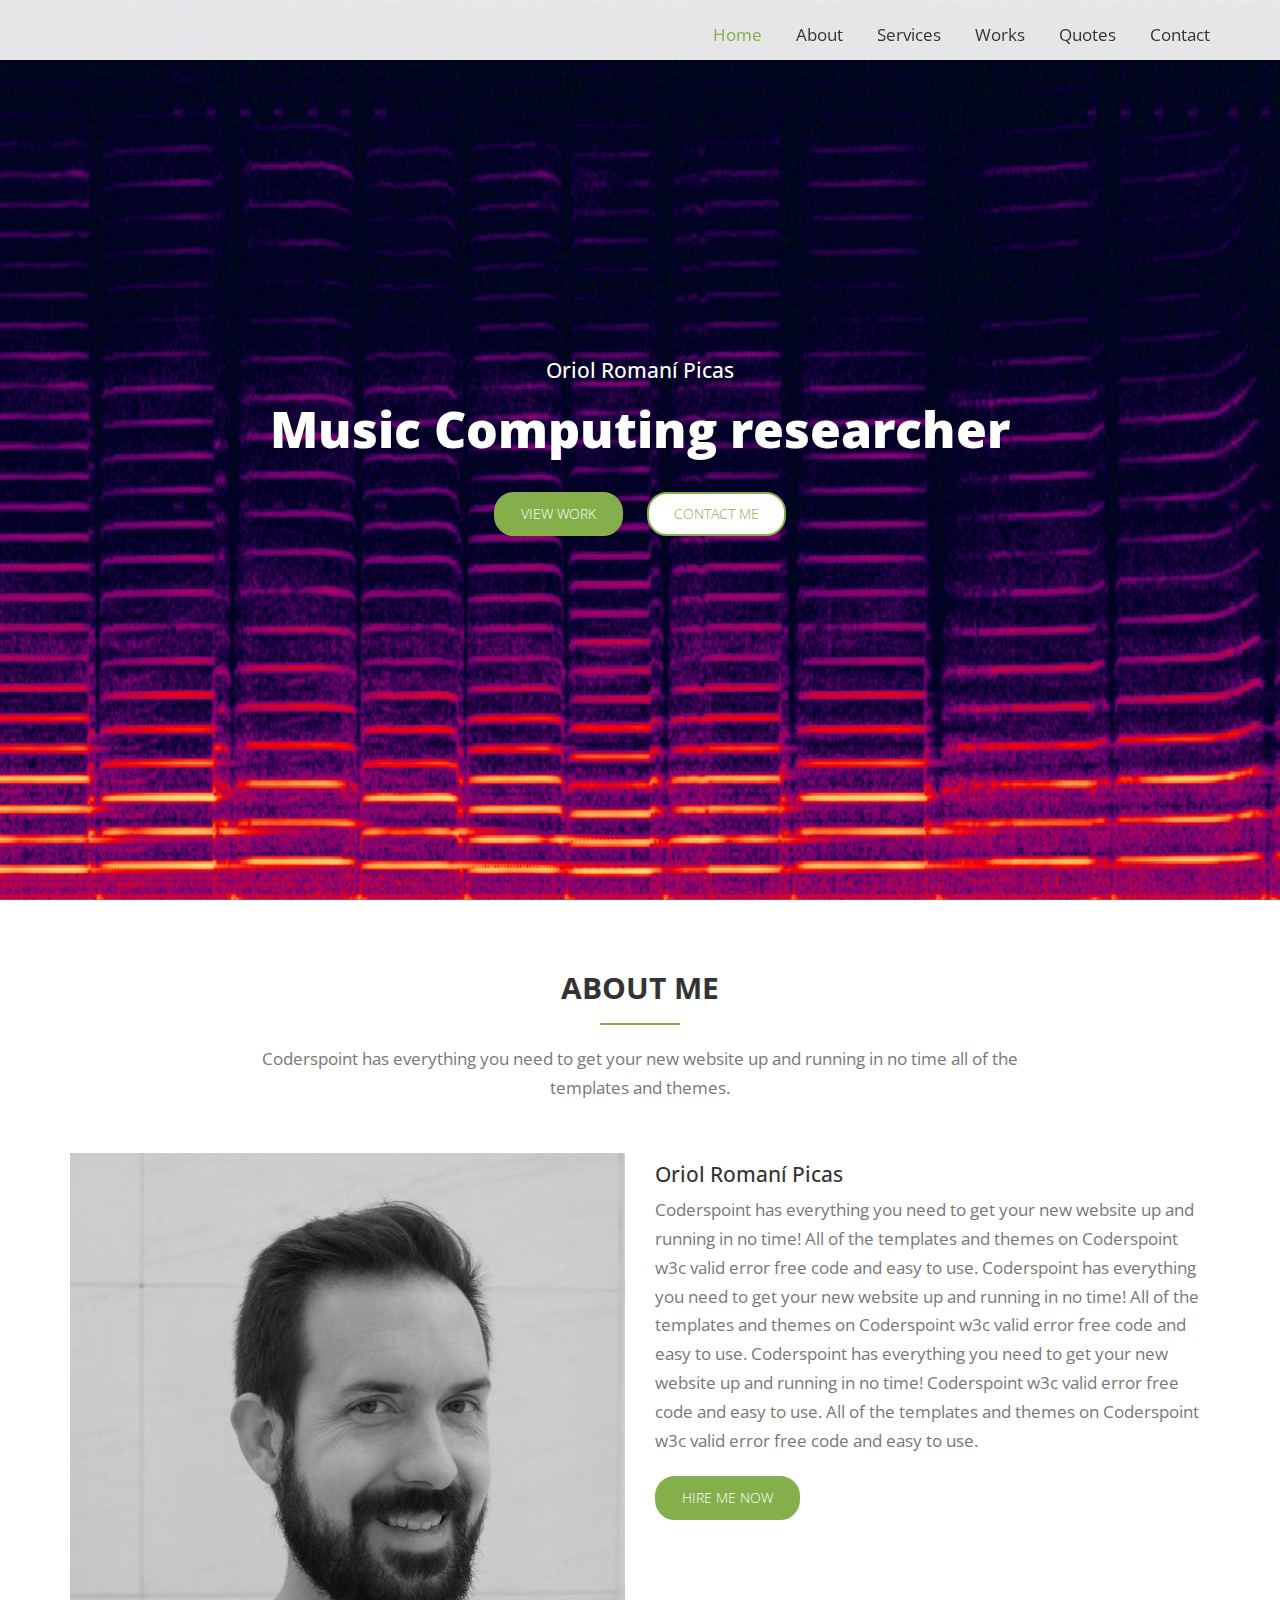
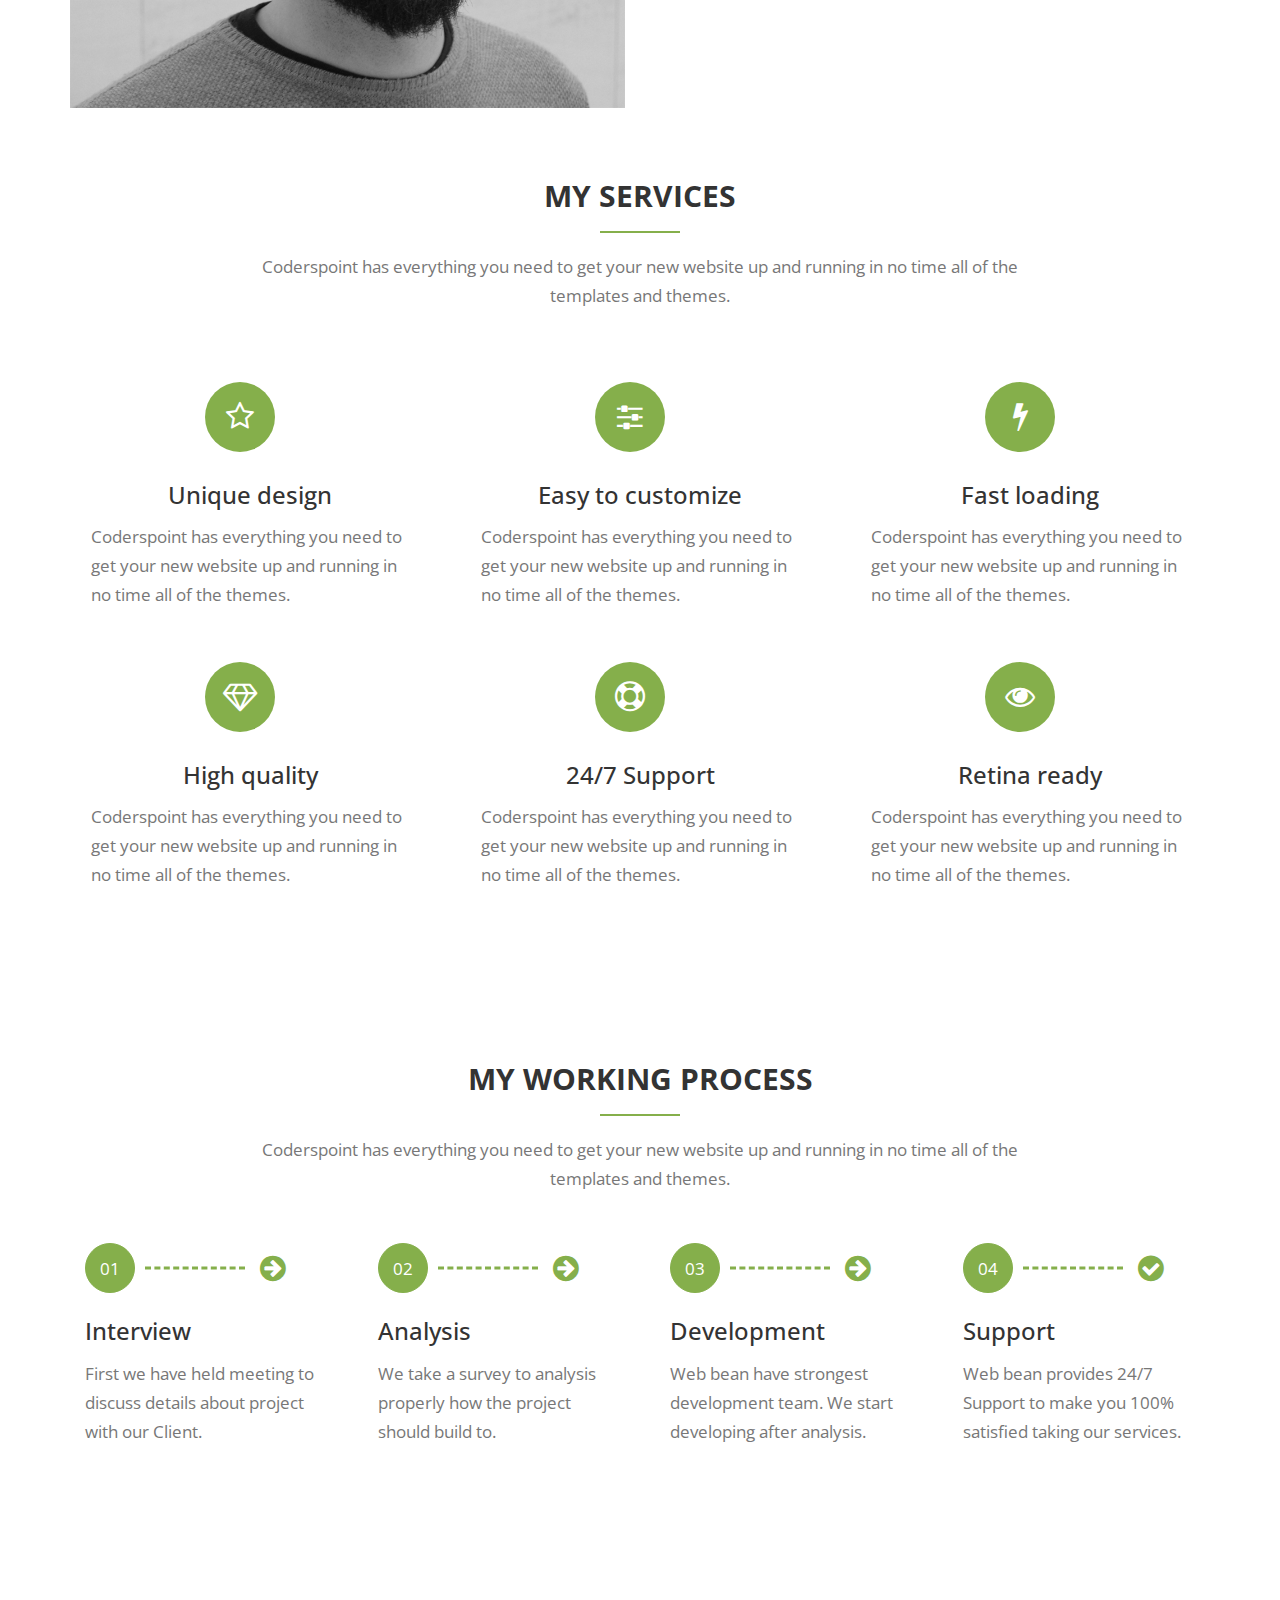
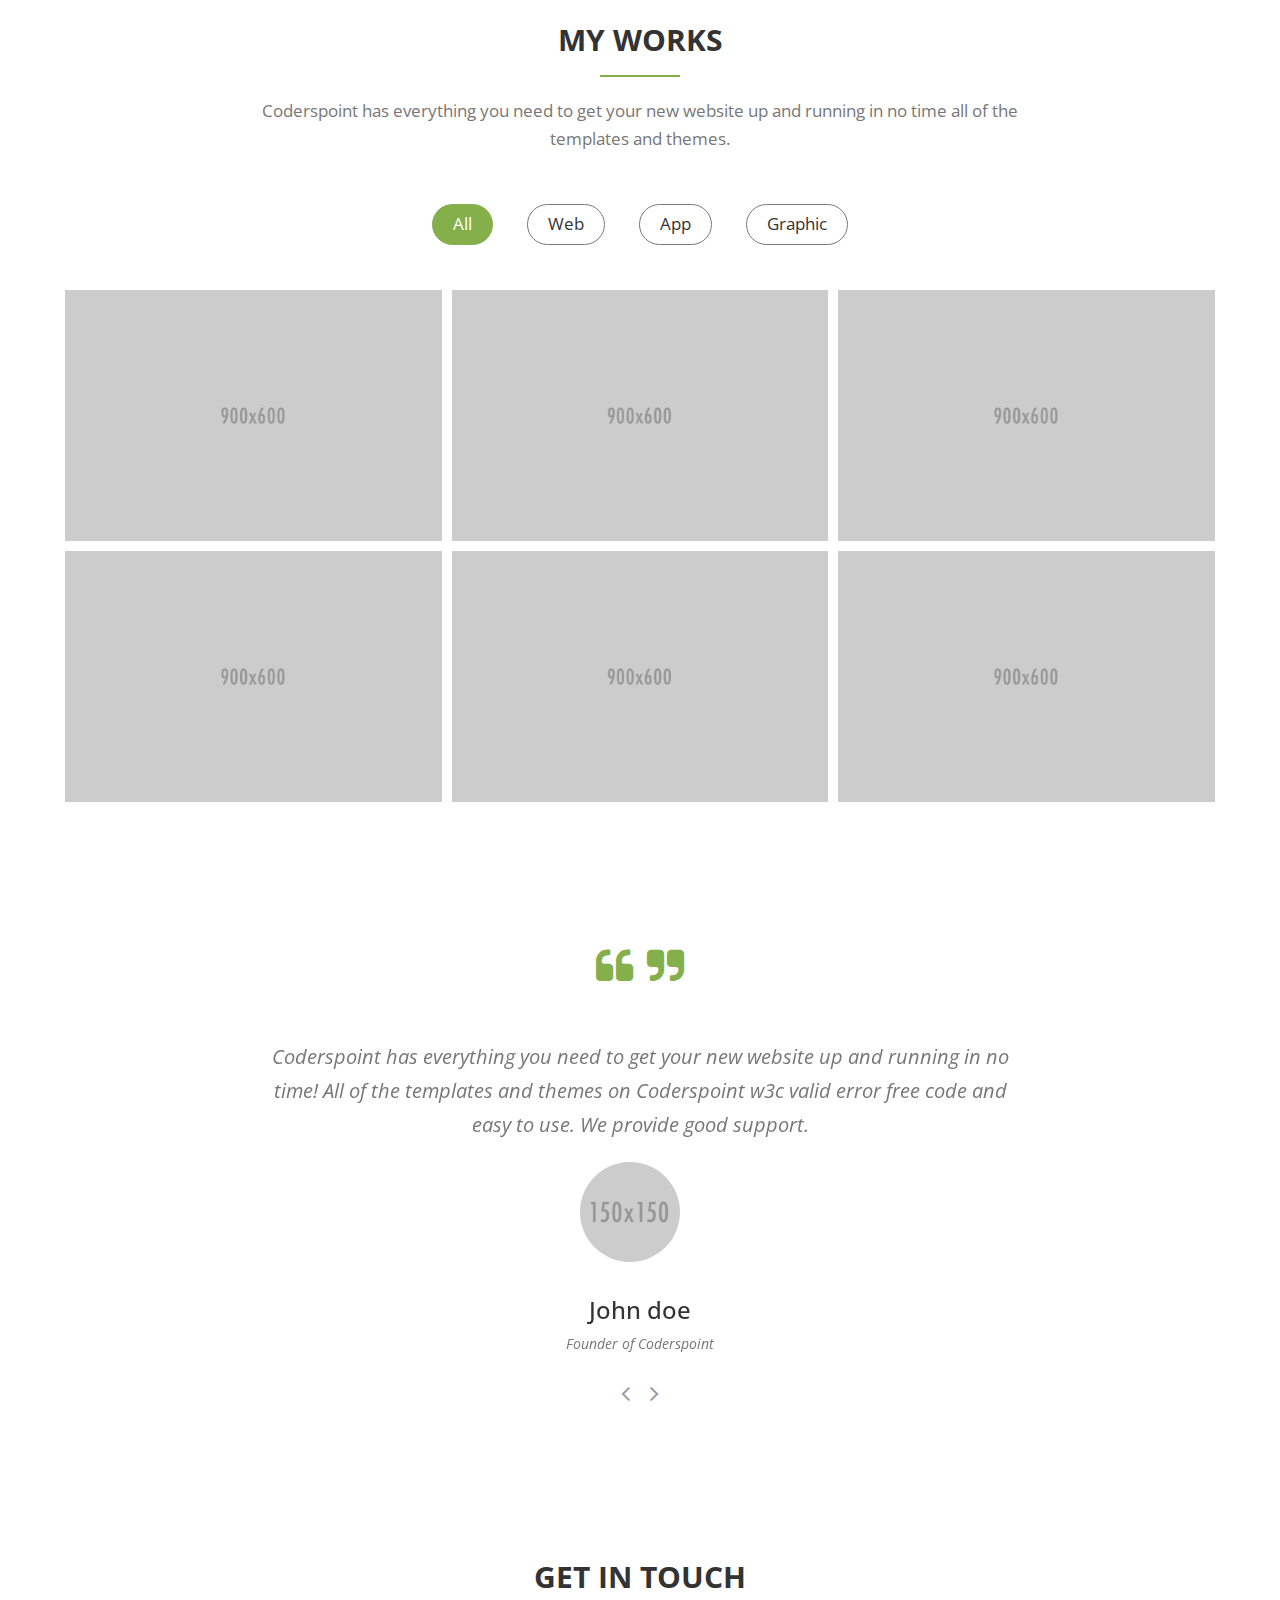
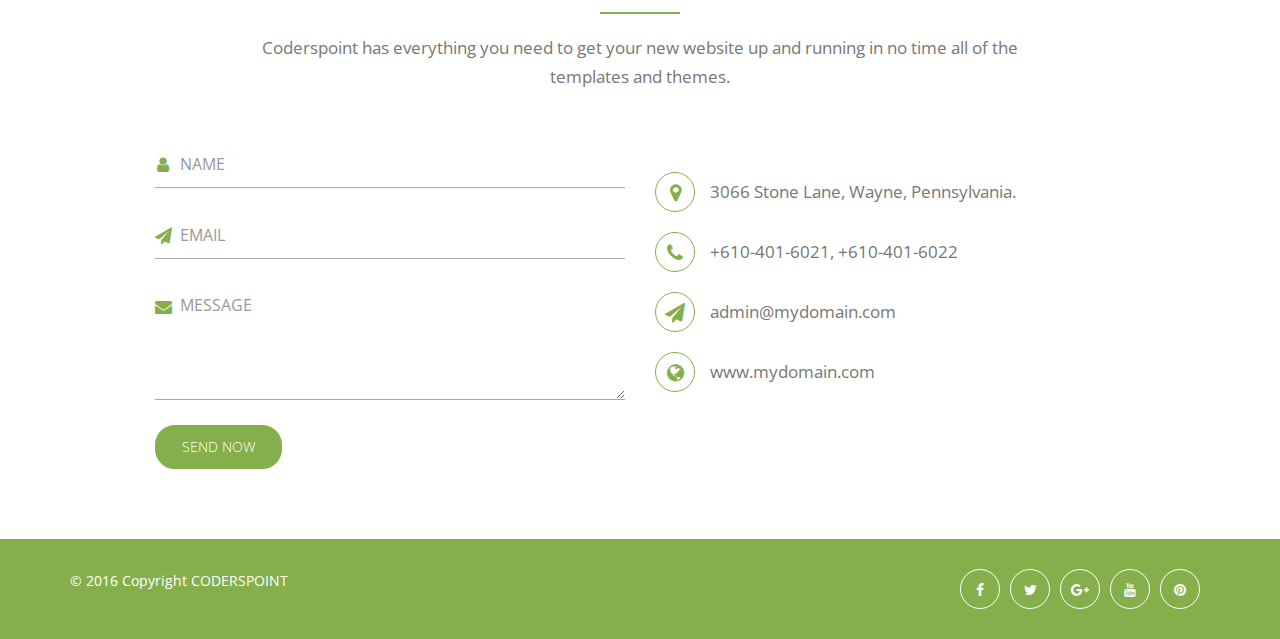
==== commit 1efb804b: "Change about picture" ====
--- a/themeforest-19407506-hamar-one-page-corporate-html-template/hamar/index.html
+++ b/themeforest-19407506-hamar-one-page-corporate-html-template/hamar/index.html
@@ -133,7 +133,7 @@
                 <!-- About Image -->
                 <div class="col-md-6">
                     <div class="me-image">
-                        <img src="assets/img/about/avatar.png" alt="">
+                        <img src="assets/img/about/carnet.jpg" alt="">
                     </div>
                 </div>
 
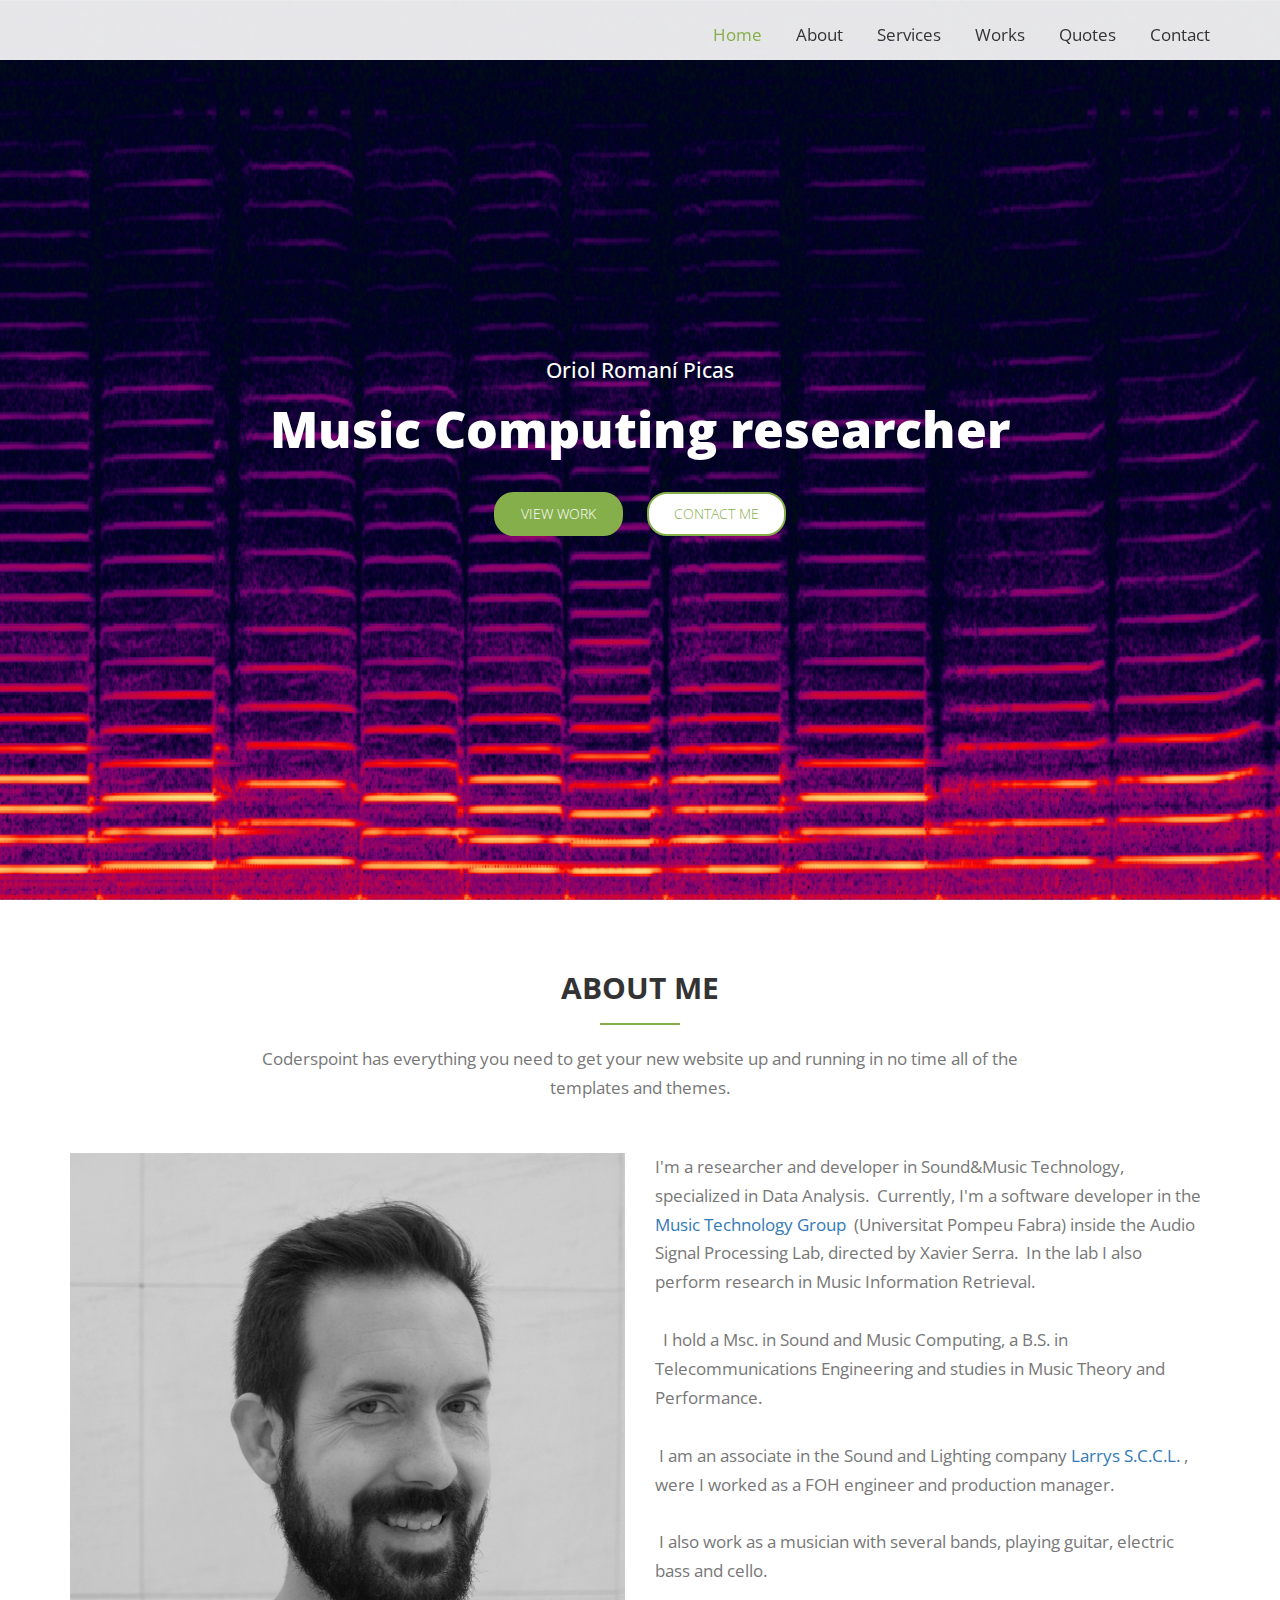
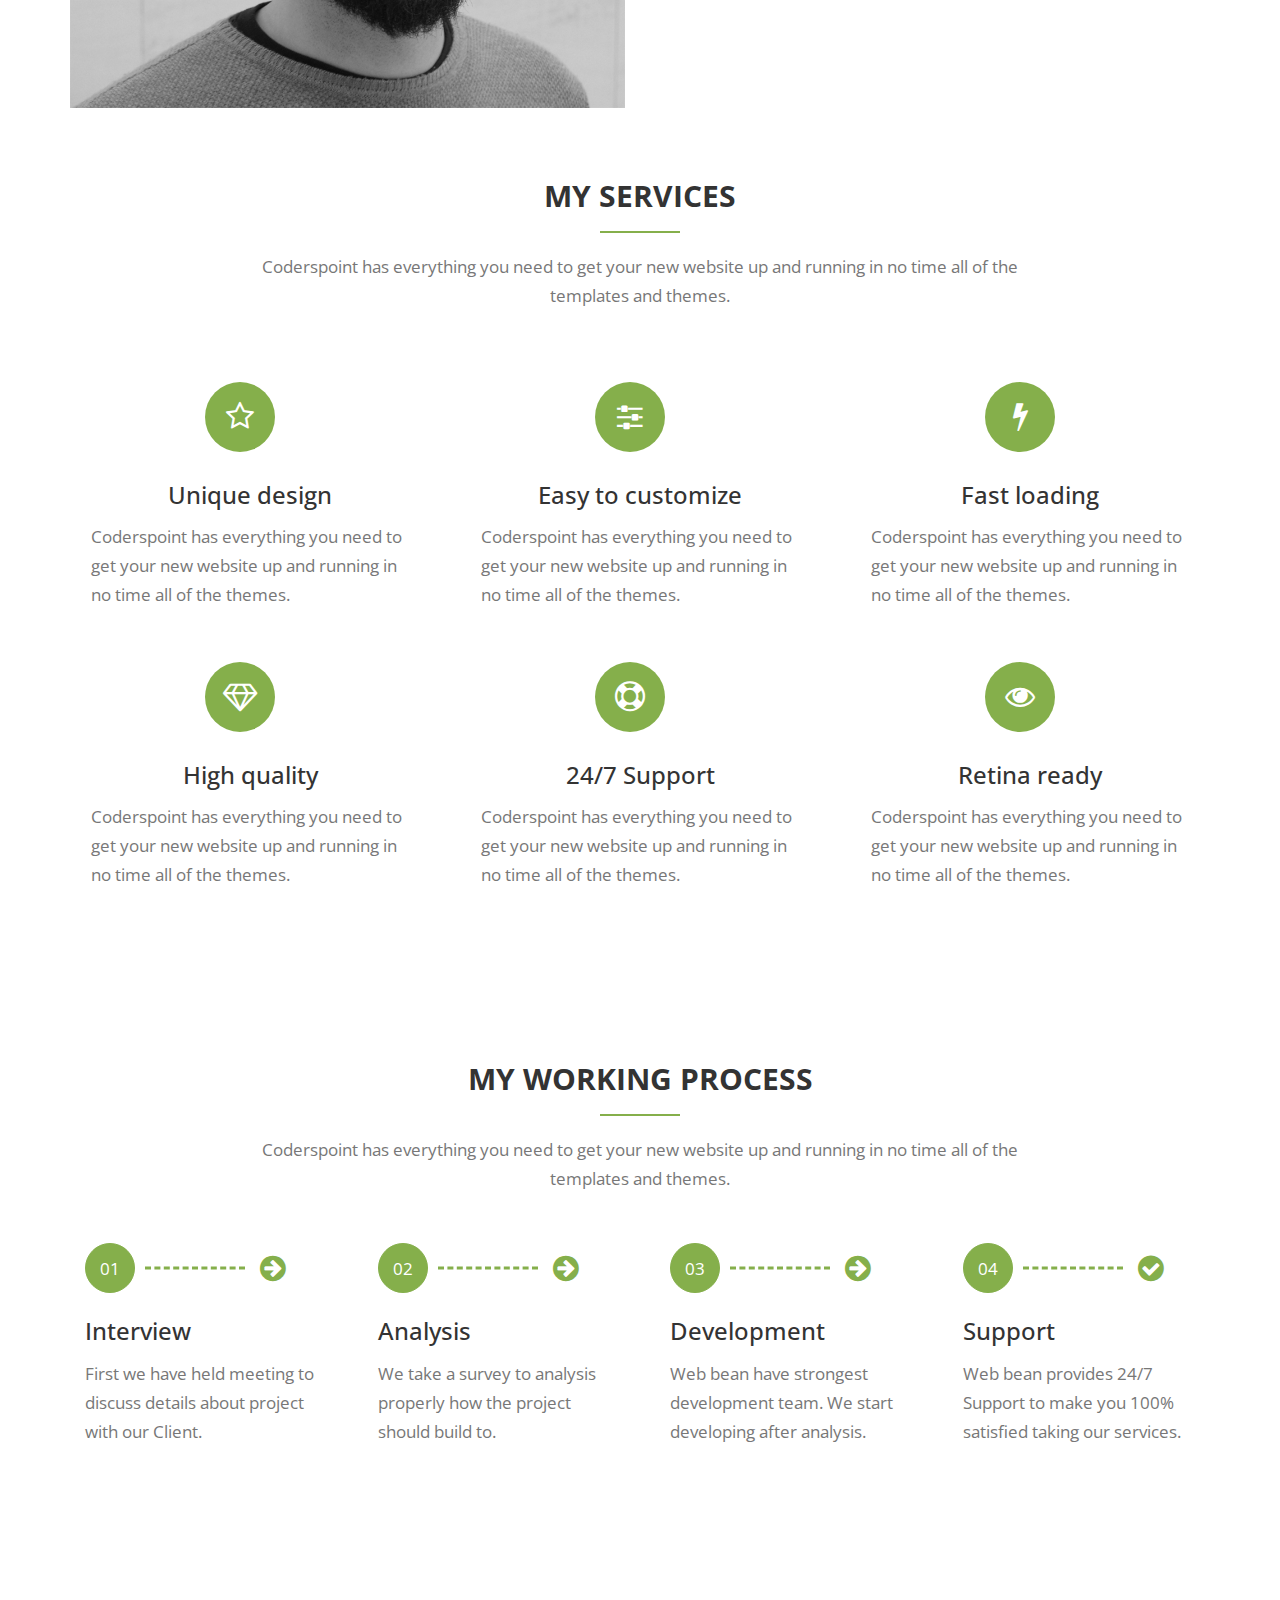
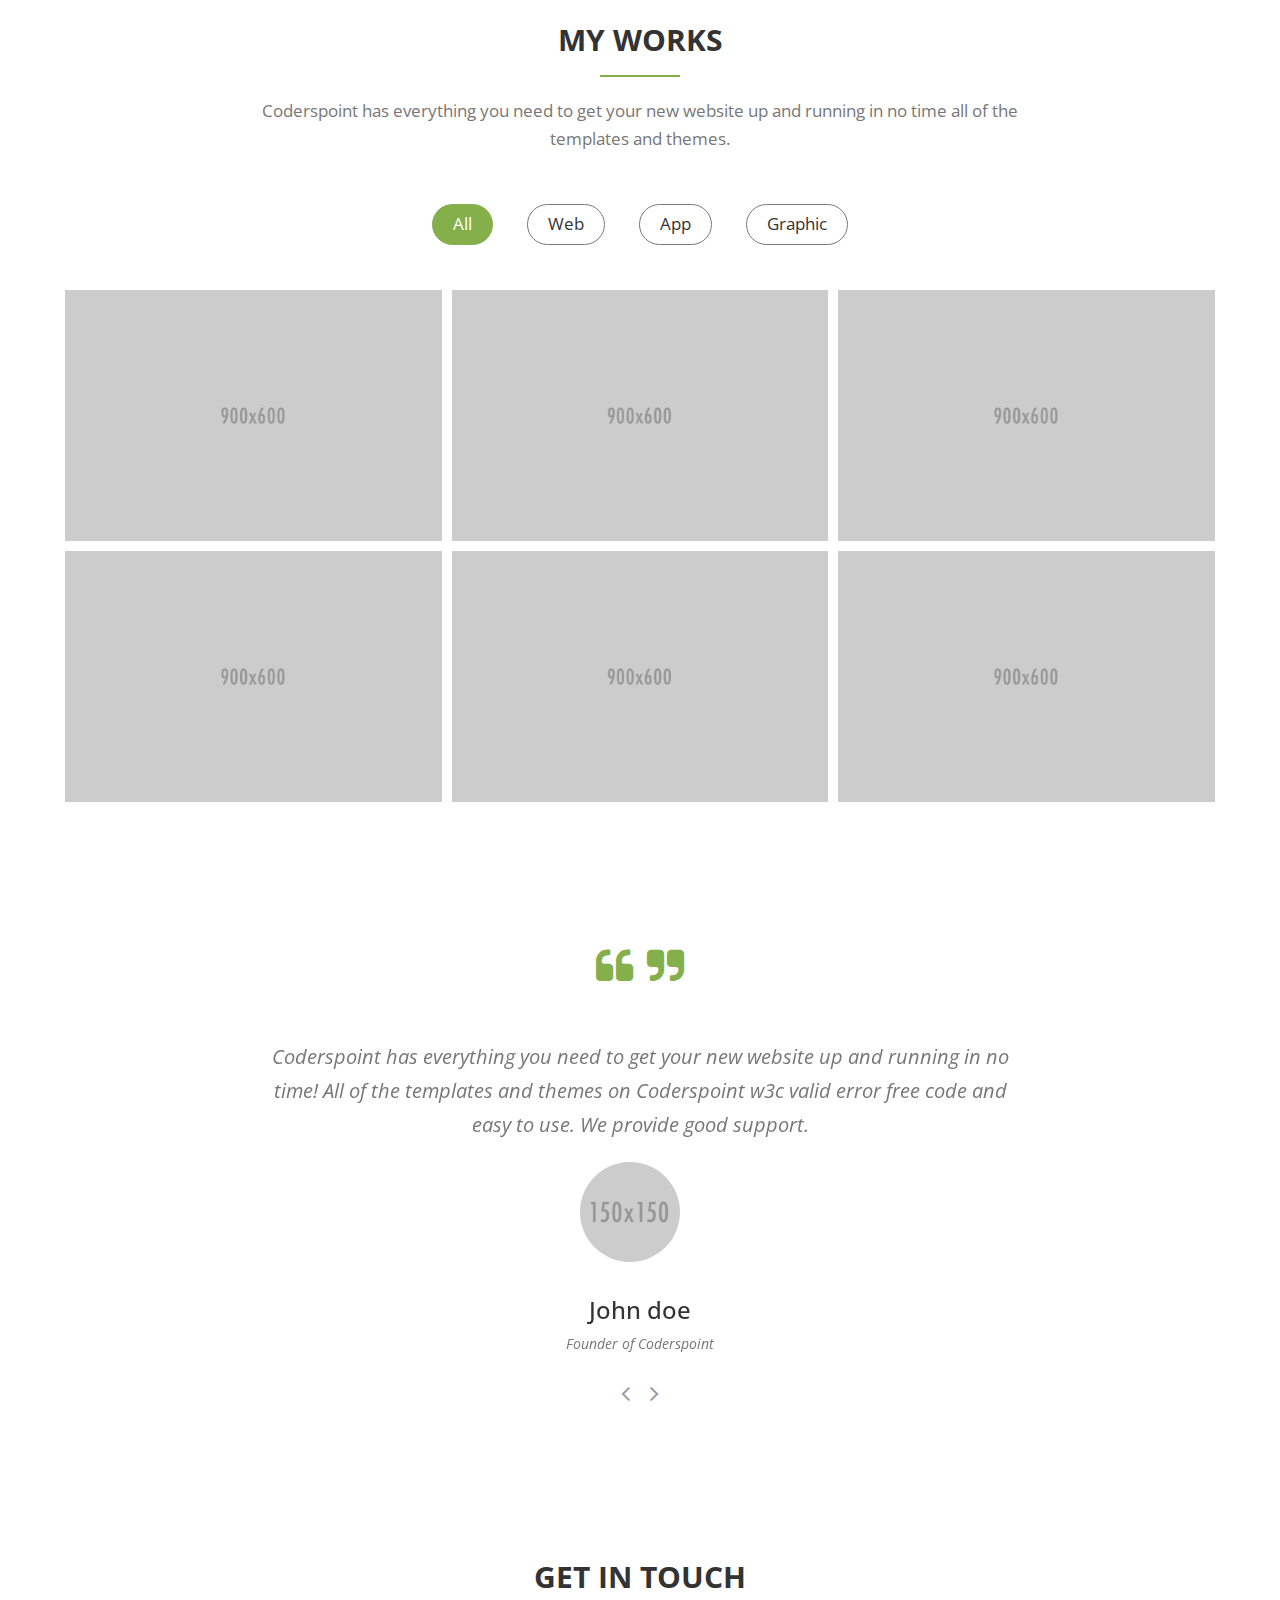
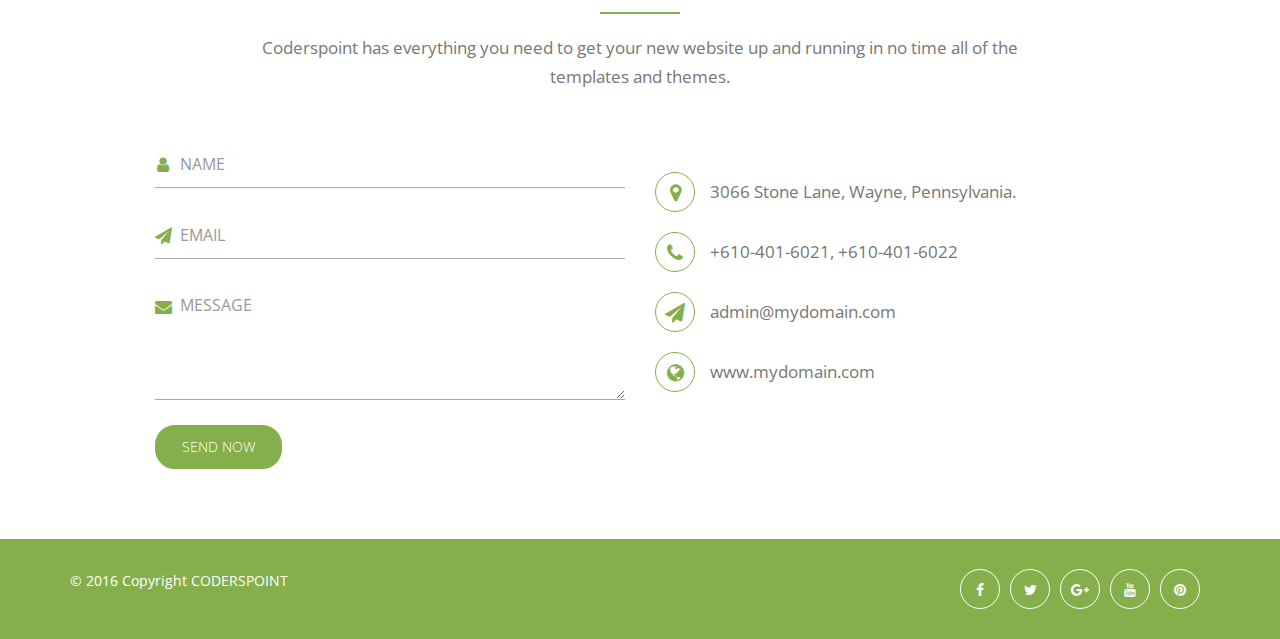
==== commit 356ed594: "About content" ====
--- a/themeforest-19407506-hamar-one-page-corporate-html-template/hamar/index.html
+++ b/themeforest-19407506-hamar-one-page-corporate-html-template/hamar/index.html
@@ -140,11 +140,24 @@
                 <!-- About Text -->
                 <div class="col-md-6">
                     <div class="about-text">
-                        <h4>Oriol Romaní Picas</h4>
-                        <p>Coderspoint has everything you need to get your new website up and running in no time! All of the templates and themes on Coderspoint w3c valid error free code and easy to use. Coderspoint has everything you need to get your new website up and running in no time! All of the templates and themes on Coderspoint w3c valid error free code and easy to use. Coderspoint has everything you need to get your new website up and running in no time! Coderspoint w3c valid error free code and easy to use. All of the templates and themes on Coderspoint w3c valid error free code and easy to use.</p>
-
-                        <a class="btn dark smooth_scroll" href="#contact">Hire Me Now</a>
-
+                        <p> I'm a researcher and developer in Sound&Music Technology, specialized in Data Analysis.
+                             +Currently, I'm a software developer in the <a href="https://www.upf.edu/web/mtg">Music Technology Group</a> +
+                            (Universitat Pompeu Fabra) inside the Audio Signal Processing Lab, directed by Xavier Serra.
+                             +In the lab I also perform research in Music Information Retrieval. <br><br> +
+                            I hold a Msc. in Sound and Music Computing, a B.S. in Telecommunications Engineering and studies +in
+                            Music Theory and Performance.<br><br> +I am an associate in the Sound and Lighting company
+                            <a href="http://www.larrys.cat/">Larrys S.C.C.L.</a> +, were I worked as a FOH engineer and
+                            production manager. <br><br> +I also work as a musician with several bands, playing guitar,
+                            electric bass and cello. +</p>
                     </div>
                 </div>
             </div>
